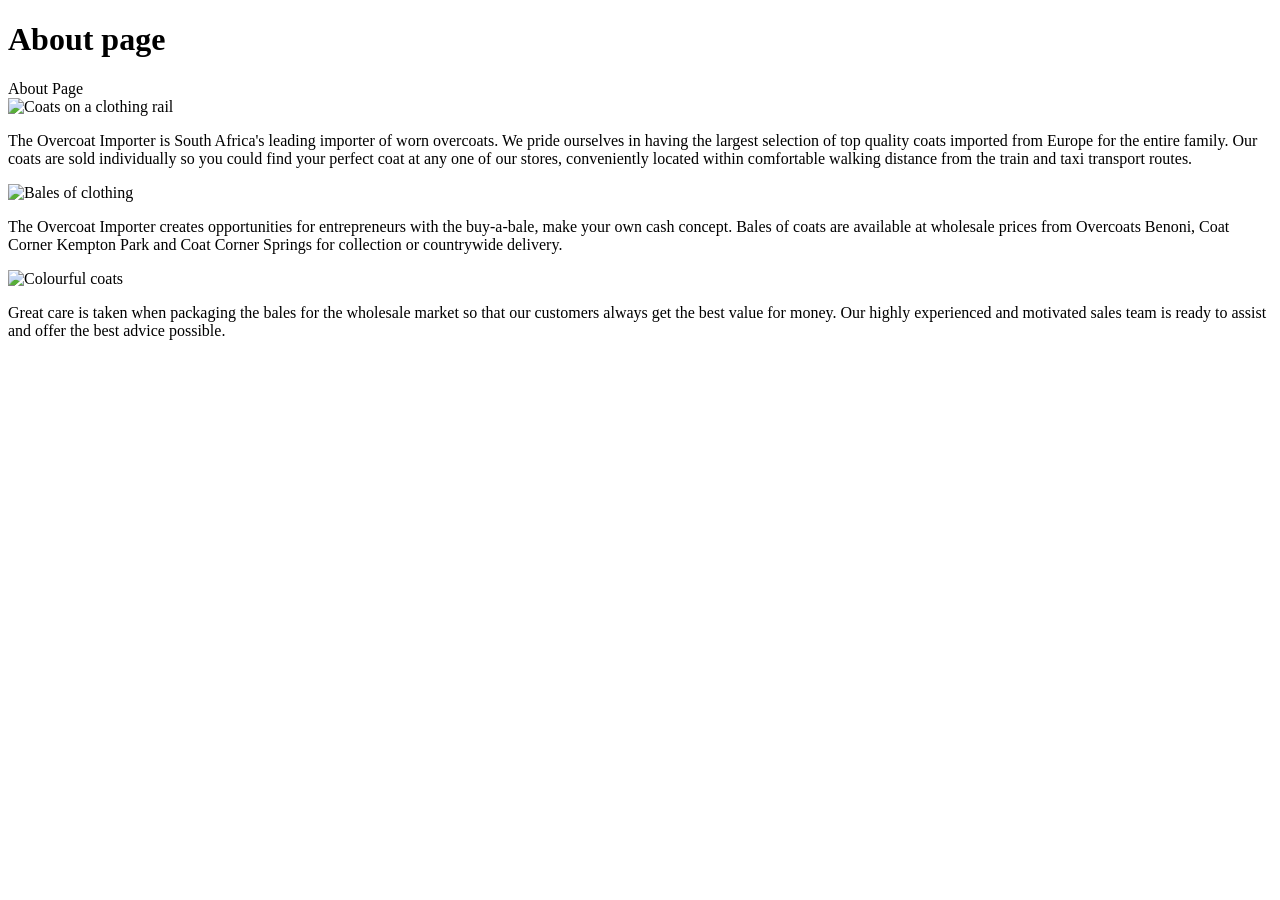
==== about.html @ c01f3d22 "Create about.html" ====
<!doctype html><html lang="en"><head><meta charset="utf-8"><meta name="viewport" content="width=device-width,initial-scale=1"><title>About | Overcoats</title><link rel="stylesheet" href="assets/css/overcoats.css"></head><body><div id="shared-header"></div><main><h1 class="page-title">About page</h1><section class="info-card about-card"><header>About Page</header><img src="https://images.unsplash.com/photo-1485968579580-b6d095142e6e?auto=format&fit=crop&w=1200&q=80" alt="Coats on a clothing rail"><p>The Overcoat Importer is South Africa's leading importer of worn overcoats. We pride ourselves in having the largest selection of top quality coats imported from Europe for the entire family. Our coats are sold individually so you could find your perfect coat at any one of our stores, conveniently located within comfortable walking distance from the train and taxi transport routes.</p><img src="https://images.unsplash.com/photo-1533130061792-64b345e4a833?auto=format&fit=crop&w=1200&q=80" alt="Bales of clothing"><p>The Overcoat Importer creates opportunities for entrepreneurs with the buy-a-bale, make your own cash concept. Bales of coats are available at wholesale prices from Overcoats Benoni, Coat Corner Kempton Park and Coat Corner Springs for collection or countrywide delivery.</p><img src="https://images.unsplash.com/photo-1538329972958-465d6d2144ed?auto=format&fit=crop&w=1200&q=80" alt="Colourful coats"><p>Great care is taken when packaging the bales for the wholesale market so that our customers always get the best value for money. Our highly experienced and motivated sales team is ready to assist and offer the best advice possible.</p></section></main><div id="shared-footer"></div><script src="assets/js/overcoats.js"></script></body></html>
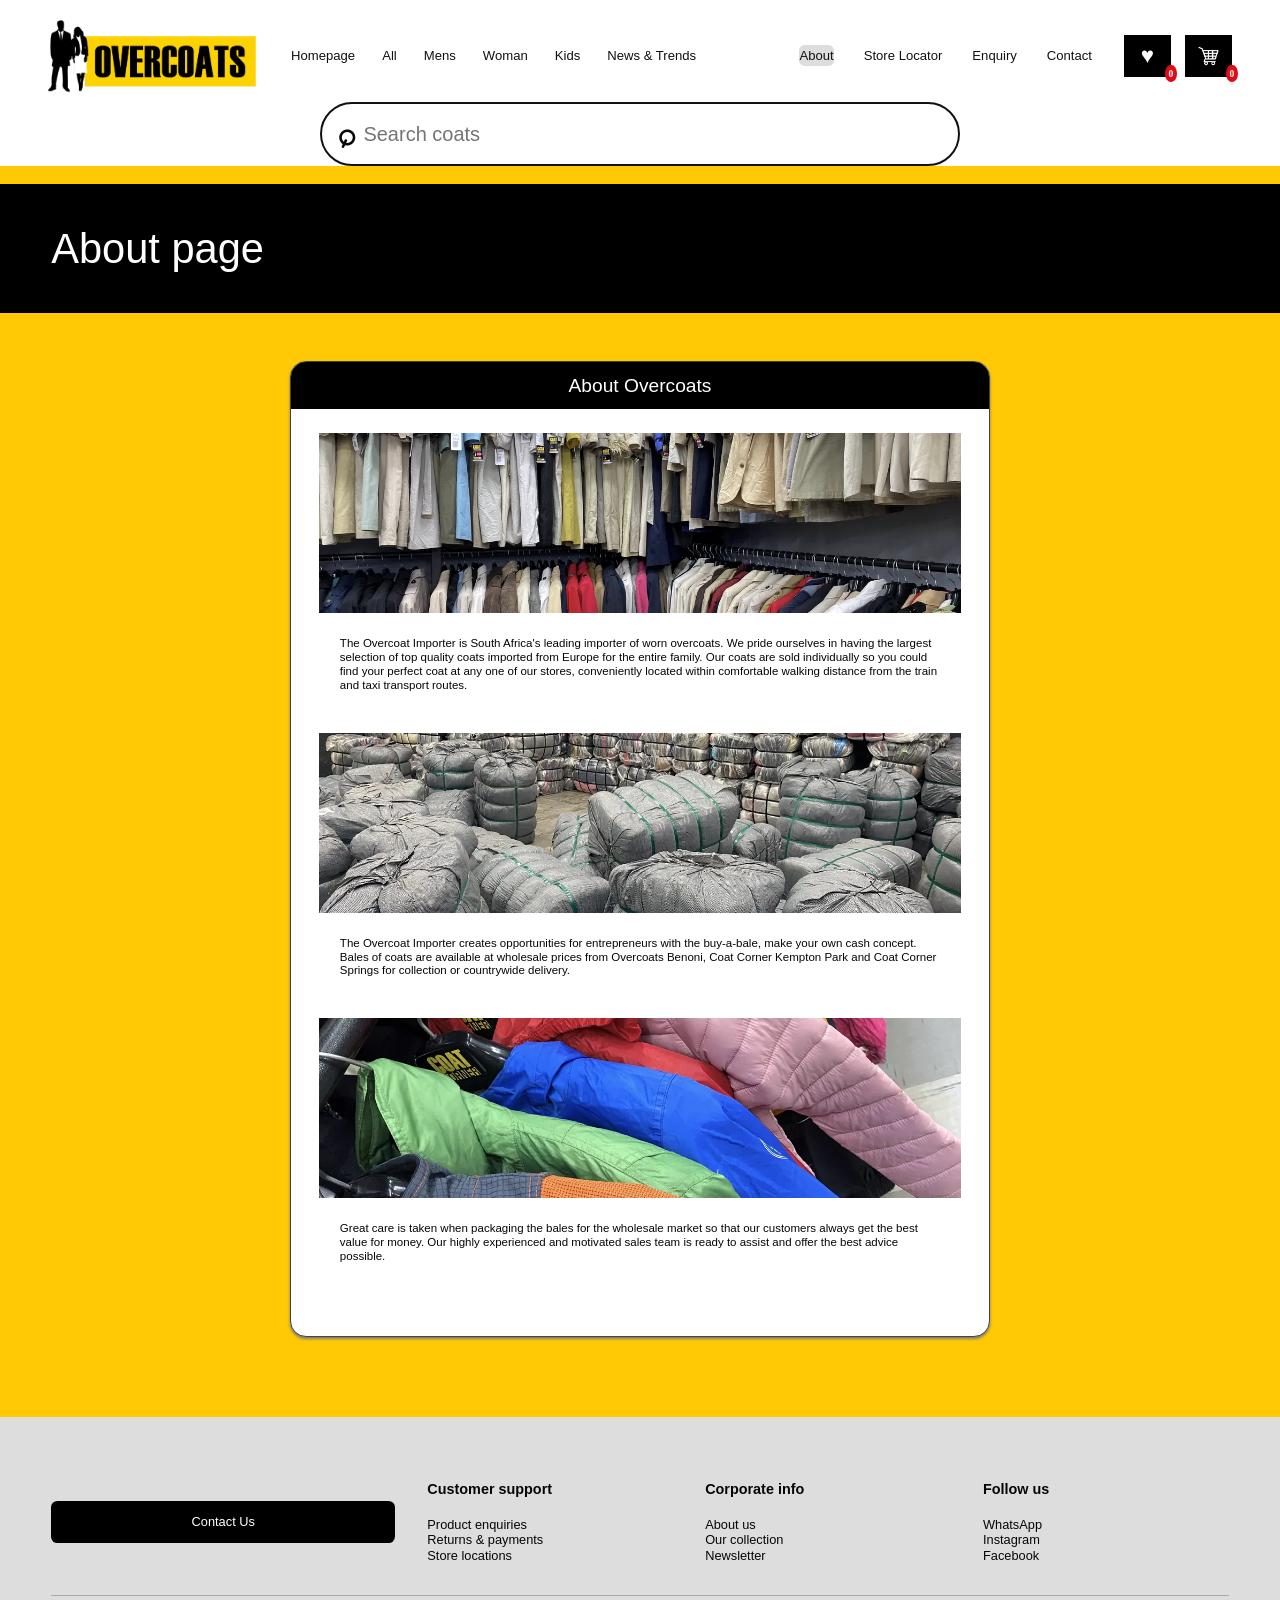
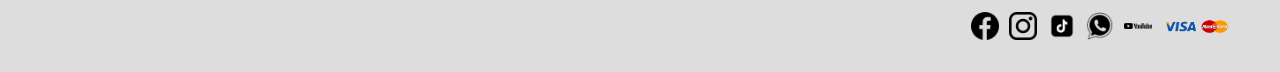
==== commit b7fad0e7: "Build Overcoats retail website" ====
--- a/about.html
+++ b/about.html
@@ -1 +1 @@
-<!doctype html><html lang="en"><head><meta charset="utf-8"><meta name="viewport" content="width=device-width,initial-scale=1"><title>About | Overcoats</title><link rel="stylesheet" href="assets/css/overcoats.css"></head><body><div id="shared-header"></div><main><h1 class="page-title">About page</h1><section class="info-card about-card"><header>About Page</header><img src="https://images.unsplash.com/photo-1485968579580-b6d095142e6e?auto=format&fit=crop&w=1200&q=80" alt="Coats on a clothing rail"><p>The Overcoat Importer is South Africa's leading importer of worn overcoats. We pride ourselves in having the largest selection of top quality coats imported from Europe for the entire family. Our coats are sold individually so you could find your perfect coat at any one of our stores, conveniently located within comfortable walking distance from the train and taxi transport routes.</p><img src="https://images.unsplash.com/photo-1533130061792-64b345e4a833?auto=format&fit=crop&w=1200&q=80" alt="Bales of clothing"><p>The Overcoat Importer creates opportunities for entrepreneurs with the buy-a-bale, make your own cash concept. Bales of coats are available at wholesale prices from Overcoats Benoni, Coat Corner Kempton Park and Coat Corner Springs for collection or countrywide delivery.</p><img src="https://images.unsplash.com/photo-1538329972958-465d6d2144ed?auto=format&fit=crop&w=1200&q=80" alt="Colourful coats"><p>Great care is taken when packaging the bales for the wholesale market so that our customers always get the best value for money. Our highly experienced and motivated sales team is ready to assist and offer the best advice possible.</p></section></main><div id="shared-footer"></div><script src="assets/js/overcoats.js"></script></body></html>
+<!doctype html><html lang="en"><head><meta charset="utf-8"><meta name="viewport" content="width=device-width,initial-scale=1"><meta http-equiv="Content-Security-Policy" content="default-src 'self'; script-src 'self' https://unpkg.com; style-src 'self' 'unsafe-inline' https://unpkg.com; img-src 'self' data: https://images.unsplash.com https://*.tile.openstreetmap.org https://www.google.com; media-src 'self'; frame-src https://www.google.com; connect-src 'self' https://formsubmit.co https://*.tile.openstreetmap.org; font-src 'self'; object-src 'none'; base-uri 'self'; form-action 'self' mailto:; upgrade-insecure-requests"><meta name="referrer" content="strict-origin-when-cross-origin"><meta http-equiv="X-Content-Type-Options" content="nosniff"><meta http-equiv="Permissions-Policy" content="camera=(), microphone=(), geolocation=(), payment=()"><meta name="description" content="Learn about Overcoats, South Africa’s importer of quality worn coats for the whole family, with retail stores and wholesale clothing bales."><title>About Overcoats | Quality Imported Coats South Africa</title><link rel="stylesheet" href="assets/css/overcoats.css"><link rel="stylesheet" href="assets/css/features.css"><meta name="keywords" content="Overcoats South Africa, imported coats, wholesale clothing bales, second-hand coats"><meta name="robots" content="index,follow"><meta property="og:type" content="website"><meta property="og:title" content="About Overcoats | Quality Imported Coats South Africa"><meta property="og:description" content="Learn about Overcoats, South Africa’s importer of quality worn coats for the whole family, with retail stores and wholesale clothing bales."></head><body><div id="shared-header"></div><main><h1 class="page-title">About page</h1><section class="info-card about-card"><header><h2>About Overcoats</h2></header><img src="assets/images/About/about-coats%20(1).webp" alt="Coats on a clothing rail"><p>The Overcoat Importer is South Africa's leading importer of worn overcoats. We pride ourselves in having the largest selection of top quality coats imported from Europe for the entire family. Our coats are sold individually so you could find your perfect coat at any one of our stores, conveniently located within comfortable walking distance from the train and taxi transport routes.</p><img src="assets/images/About/about-bales%20(1).webp" alt="Bales of clothing"><p>The Overcoat Importer creates opportunities for entrepreneurs with the buy-a-bale, make your own cash concept. Bales of coats are available at wholesale prices from Overcoats Benoni, Coat Corner Kempton Park and Coat Corner Springs for collection or countrywide delivery.</p><img src="assets/images/About/about-choc%20(1).webp" alt="Colourful coats"><p>Great care is taken when packaging the bales for the wholesale market so that our customers always get the best value for money. Our highly experienced and motivated sales team is ready to assist and offer the best advice possible.</p></section></main><div id="shared-footer"></div><script src="assets/js/overcoats.js"></script></body></html>
--- a/assets/css/overcoats.css
+++ b/assets/css/overcoats.css
@@ -0,0 +1,5 @@
+/* Overcoats design system */
+@import url('https://fonts.googleapis.com/css2?family=Inter:wght@400;500;600;700&family=Oswald:wght@500;600;700&display=swap');
+.heart{border:0;background:transparent;line-height:1;transition:transform .15s,color .15s}.heart:hover,.heart:focus-visible{transform:scale(1.18);outline:2px solid #111;outline-offset:2px}.heart.liked{color:#e10b16;text-shadow:0 1px 2px #611}
+*{box-sizing:border-box;margin:0}html{font-size:16px}body{font-family:Inter,Arial,sans-serif;color:#060606;background:#ffca05;line-height:1.2}a{color:inherit;text-decoration:none}button,input,textarea{font:inherit}button{cursor:pointer}img{max-width:100%;display:block}.site-header{background:#fff;position:relative;z-index:2}.shipping{color:#fff;background:#050505;padding:.75rem 2rem;border-radius:0 0 1.4rem 1.4rem;width:max-content;max-width:90%;margin:auto;font-size:.68rem}.header-main{max-width:1200px;margin:.4rem auto;display:flex;align-items:center;gap:2rem;padding:0 2rem}.brand{font:700 1.85rem Oswald,sans-serif;background:#ffd21b;white-space:nowrap;padding:.13rem .4rem}.brand-figures{background:#fff;font:1.3rem serif;margin:-.13rem .3rem -.13rem -.4rem;padding:.3rem}.search{border:2px solid;border-radius:2rem;height:2.5rem;display:flex;align-items:center;padding:0 .9rem;flex:1;max-width:420px}.search span{font-size:2rem;font-weight:bold;line-height:0;transform:rotate(-20deg)}.search input{border:0;outline:0;width:100%;padding:.5rem}.icons{margin-left:auto;display:flex;gap:1rem;align-items:center}.icons a,.icons button{font-size:1.7rem;border:0;background:transparent;position:relative}.icons b{position:absolute;background:#e10b16;color:#fff;border-radius:50%;font:600 .6rem Inter;padding:.2rem;top:0;right:-.35rem}nav{max-width:1200px;margin:auto;display:flex;gap:1.6rem;padding:.3rem 2rem .7rem;font-size:.85rem}nav span{flex:1}.hero{height:345px;background:#000;position:relative;color:#fff;overflow:hidden}.hero img{width:100%;height:100%;object-fit:cover;opacity:.72}.hero div{position:absolute;top:50%;left:50%;transform:translate(-50%,-50%);text-align:center;width:min(90%,650px)}h1,h2{font-weight:400}.hero h1{font-size:2.3rem;font-weight:700}.hero p{font-size:1.2rem;margin:1rem auto 2rem}.button{display:inline-block;border:0;border-radius:.4rem;color:#fff;background:#000;text-align:center;padding:.85rem 2.5rem;text-transform:capitalize}.button.light{color:#000;background:#ddd;border:2px solid #444;font-weight:700;text-transform:uppercase}.category-links{display:grid;grid-template-columns:repeat(3,1fr);gap:3rem;background:#000;padding:2.1rem max(8%,2rem)}.category-links a{background:#ddd;text-transform:uppercase;font-weight:700;text-align:center;padding:2.5rem;border-radius:1rem;box-shadow:0 0 8px #fff}.catalogue-section{padding:2.2rem max(3%,1rem) 3rem}.section-title{display:flex;justify-content:space-between;text-transform:uppercase;font-size:.8rem;font-weight:700;margin-bottom:1.5rem}.section-title a{text-decoration:underline}.products{display:grid;grid-template-columns:repeat(4,1fr);gap:2rem}.product-card{position:relative}.product-card img{width:100%;aspect-ratio: .73;object-fit:cover;box-shadow:0 2px 3px #8f7600}.product-card h3{font:600 1rem Oswald,sans-serif;margin-top:.55rem}.product-card small{font-size:.55rem;display:block}.product-card .cost{font-size:.9rem}.heart{position:absolute;right:.2rem;bottom:2.1rem;color:#fff;font-size:1.9rem;text-shadow:0 1px 3px #444}.add{display:block;font-size:.55rem;padding:.35rem 1.2rem;border-radius:1rem;margin:.3rem auto 0}.promo{height:205px;position:relative;margin:2.5rem 0 1rem;overflow:hidden;color:white}.promo img{width:100%;height:100%;object-fit:cover;filter:brightness(.75)}.promo div{position:absolute;inset:0;display:flex;flex-direction:column;align-items:flex-end;justify-content:center;padding:2rem;text-align:center}.promo strong{font-size:4rem;font-weight:400}.promo small{font-size:1rem}.showing{text-align:center;font-size:.7rem;font-weight:600}.progress{height:.55rem;width:38%;max-width:280px;background:white;border-radius:1rem;margin:.55rem auto 1.4rem;box-shadow:0 1px 4px #333;overflow:hidden}.progress i{display:block;height:100%;width:50%;background:#000;border-radius:inherit}.more{display:block;text-transform:uppercase;border-radius:0;font-size:1.4rem;max-width:330px;margin:auto}.site-footer{background:#ddd;display:grid;grid-template-columns:1.4fr 1fr 1fr 1fr;gap:2rem;padding:4rem max(4%,2rem) 2rem;min-height:220px;font-size:.8rem}.site-footer .button{align-self:center}.site-footer h3{font-size:.9rem;margin-bottom:1.2rem}.site-footer div>a{display:block}.payment{font-weight:bold;color:#1262b0;font-size:1.1rem;text-align:right;margin-top:1.3rem}.payment span{color:#e62023}.payment span+span{color:#f49b1a}.social{font-size:1.5rem;text-align:right}.page-title{background:#000;color:#fff;padding:2.5rem max(4%,2rem);font-size:2.6rem}.catalogue-banner{position:relative;background:#000}.catalogue-banner img{height:240px;width:100%;object-fit:cover}.catalogue-banner h1{color:white;font-size:2.5rem;padding:1.4rem max(4%,2rem)}.product-detail{padding:1.5rem max(4%,2rem) 8rem}.crumb{font-weight:700;margin-bottom:2rem}.product-layout{display:grid;grid-template-columns:minmax(300px,1.2fr) 1fr;gap:2rem;max-width:900px}.product-image{border-radius:1rem;box-shadow:0 2px 3px #555;width:100%;height:560px;object-fit:cover}.product-layout h2{font-size:3rem}.price{font-size:2.6rem;display:block;margin:.6rem 0}.product-layout p{font-size:1.2rem;margin:1.8rem 0 .7rem;text-transform:uppercase}.swatch{width:3rem;height:3rem;border:3px solid #333;border-radius:50%;background:#ddd;display:block}.sizes{display:flex;flex-wrap:wrap;gap:1rem}.sizes button,.fabric{background:#ffea9c;border:2px solid #222;box-shadow:2px 2px 2px #777;padding:.55rem 1.1rem}.fabric{font-size:1.2rem;width:80%}.buy-row{display:flex;gap:2rem;align-items:center;max-width:900px;margin:2rem 0}.quantity{border:2px solid;padding:.8rem 1rem;width:165px;display:flex;justify-content:space-between;font-size:1.3rem}.cart{flex:1;text-transform:uppercase;font-size:1.2rem;border-radius:0}.product-detail article{max-width:900px}.product-detail article h2{font-weight:700;margin-bottom:.7rem}.checkout{margin:3.5rem auto;max-width:940px;display:grid;grid-template-columns:1.4fr 1fr;background:#fff}.checkout form{padding:3rem}.checkout h2{font-size:2.6rem;margin-bottom:1.7rem}.checkout label{display:block;text-transform:uppercase;font-size:.8rem;margin:1.4rem 0}.checkout input{display:block;border:2px solid #222;background:#ddd;width:100%;height:2.6rem;margin-top:1rem}.payment-fields{display:flex;gap:1rem}.payment-fields label{flex:1}.payment-fields label:last-child{text-align:right}.pay{background:#258500;color:#fff;border:0;border-radius:2rem;padding:.8rem 2.5rem;display:block;margin:2rem auto 0}.checkout aside{background:#000;color:#fff;padding:3rem 1rem}.checkout aside h2{margin:0}.cart-count{font-size:1.4rem;margin-bottom:3rem}.summary-item{background:#ddd;color:#111;padding:.8rem;display:grid;gap:.5rem}.summary-item b{font-size:1.3rem;font-weight:400;margin-top:.4rem}.summary-item small{margin-bottom:1rem}.total{font-size:1.3rem;margin-top:1.4rem}.total span{float:right}.info-card{background:#fff;border:1px solid #444;border-radius:1rem;overflow:hidden;box-shadow:0 2px 3px #777}.info-card>header{background:#000;color:#fff;text-align:center;padding:.75rem;font-size:.8rem}.about-card{max-width:700px;margin:3rem auto 5rem;padding-bottom:2rem}.about-card img{width:92%;height:180px;object-fit:cover;margin:1.5rem auto}.about-card p{font-size:.72rem;margin:0 7% 2.5rem}.contact-section{padding:2.5rem max(5%,2rem) 7rem}.contact-intro{background:#fff;text-align:center;padding:.5rem;font-size:.7rem;max-width:600px;margin:auto}.contact-icons{display:grid;grid-template-columns:repeat(2,1fr);gap:.5rem;max-width:600px;margin:.5rem auto 3rem}.contact-icons span{background:#000;color:#fff;text-align:center;font-size:3.5rem;padding:1rem}.contact-card{max-width:600px;margin:auto;padding-bottom:4rem}.contact-box{background:#000;color:#fff;margin:1.5rem;padding:1.2rem;border-radius:.6rem;min-height:130px}.contact-box h2{font-size:1.25rem;margin-bottom:1.2rem}.contact-box p{margin-top:1rem}.contact-box small{font-size:.7rem}.locator-card{max-width:650px;margin:3rem auto 5rem;padding:2rem}.store-search{display:flex;background:#000;color:#fff;border-radius:2rem;padding:.5rem 1rem;font-size:1rem;text-transform:uppercase;align-items:center}.store-search span{font-size:2rem;margin-left:auto}.store-search input{display:none}.store{background:#000;color:#fff;border-radius:.6rem;padding:1.2rem;margin:2rem 0}.store h2{font-size:1.5rem}.store img{height:170px;width:100%;object-fit:cover;border-radius:.5rem;margin:1rem 0}.store p{background:white;color:#111;border-radius:.4rem;padding:.7rem}.enquiry-card{max-width:750px;margin:4rem auto;padding-bottom:3rem}.enquiry-card form{padding:2.5rem 3rem}.enquiry-card form>p{margin-bottom:2rem}.enquiry-card label{display:block;margin:1.5rem 0}.enquiry-card input,.enquiry-card textarea{display:block;border:4px solid;border-radius:.8rem;box-shadow:2px 3px 2px #888;width:100%;height:2.5rem;margin-top:1rem}.enquiry-card textarea{height:8rem}.triple{display:grid;grid-template-columns:repeat(3,1fr);gap:1.5rem}.enquiry-card .button{display:block;margin:2rem auto 0;width:200px}
+@media(max-width:700px){html{font-size:14px}.header-main{padding:0 1rem;gap:.8rem}.brand{font-size:1.25rem}.brand-figures{display:none}.icons{gap:.3rem}.icons button,.icons a{font-size:1.25rem}.search{height:2rem}.shipping{font-size:.5rem;padding:.5rem 1.5rem}nav{gap:.8rem;padding-inline:1rem;font-size:.65rem;overflow:auto}nav span{display:none}.hero{height:265px}.hero h1{font-size:1.8rem}.category-links{gap:1rem;padding:1.5rem 1rem}.category-links a{padding:1.7rem .4rem}.products{grid-template-columns:repeat(2,1fr);gap:1rem}.product-card h3{font-size:.9rem}.promo{height:160px}.site-footer{grid-template-columns:1.3fr 1fr 1fr;gap:1rem;padding:2.5rem 1rem;font-size:.65rem}.site-footer>div:last-child{grid-column:3}.site-footer h3{font-size:.7rem}.site-footer .button{padding:.75rem .5rem}.page-title{font-size:2rem;padding:1.8rem 1rem}.catalogue-banner img{height:190px}.product-detail{padding:1.5rem 1rem 4rem}.product-layout{grid-template-columns:1fr}.product-image{height:440px}.buy-row{gap:.8rem}.checkout{margin:2rem 1rem;grid-template-columns:1fr}.checkout form,.checkout aside{padding:2rem}.triple{grid-template-columns:1fr}.enquiry-card{margin:2rem 1rem}.enquiry-card form{padding:1.5rem}.about-card{margin:2rem 1rem}.locator-card{margin:2rem 1rem;padding:1rem}.contact-section{padding:2rem 1rem 5rem}}
--- a/assets/css/features.css
+++ b/assets/css/features.css
@@ -0,0 +1,467 @@
+.brand{background:transparent!important;padding:0!important;display:flex;align-items:center}.brand img{width:190px;height:56px;object-fit:contain;object-position:left center}.brand-figures{display:none!important}@media(max-width:700px){.brand img{width:135px;height:42px}}
+.catalogue-tools{display:flex;align-items:center;gap:.7rem;margin:-.6rem 0 1rem;font-size:.8rem}.catalogue-tools select{padding:.35rem}.catalogue-tools p{margin-left:auto}
+
+/* Accessible interactive components and mobile-first enhancements */
+.gallery-trigger{appearance:none;border:0;padding:0;width:100%;background:transparent;cursor:zoom-in}.gallery-trigger img{width:100%;aspect-ratio:.73;object-fit:cover}.lightbox{max-width:min(92vw,900px);max-height:92vh;border:0;background:#111;padding:3rem 1rem 1rem}.lightbox::backdrop{background:rgb(0 0 0 / .82)}.lightbox img{max-height:78vh;max-width:100%;object-fit:contain}.lightbox-close{position:absolute;right:.5rem;top:.2rem;background:transparent;color:#fff;border:0;font-size:2.3rem}.zoomable{cursor:zoom-in}.form-section{max-width:900px;margin:3rem auto 5rem;display:grid;grid-template-columns:2fr 1fr;gap:2rem;padding:0 1rem}.form-card form,.enquiry-card [role="tabpanel"] form{padding:2rem}.form-grid{display:grid;grid-template-columns:repeat(2,1fr);gap:1rem}.form-card label,.enquiry-card label{display:block;margin:0 0 1rem;font-weight:600}.form-card input,.form-card select,.form-card textarea,.enquiry-card select{display:block;width:100%;margin-top:.45rem;min-height:2.7rem;border:2px solid #111;border-radius:.4rem;padding:.55rem;background:#fff}.form-card textarea,.enquiry-card textarea{min-height:7rem;resize:vertical}.field-error{display:block;min-height:1.1rem;color:#c30000;font-size:.78rem}.form-status{min-height:1.4rem;margin-bottom:1rem}.form-status.success{color:#126b00}.form-status.error{color:#c30000}.contact-details{background:#111;color:#fff;border-radius:1rem;padding:2rem;height:max-content}.contact-details h2{margin-bottom:1rem}.contact-details p{margin:1rem 0}.contact-details a{text-decoration:underline}.honeypot{position:absolute;left:-9999px}.tabs{display:flex;border-bottom:2px solid #111}.tabs button{flex:1;background:#eee;border:0;padding:1rem;font-weight:700}.tabs button[aria-selected="true"]{background:#111;color:#fff}.faq{max-width:750px;margin:0 auto 5rem;padding:0 1rem}.faq h2{margin-bottom:1rem}.accordion-button{width:100%;text-align:left;border:0;border-bottom:1px solid #333;background:#fff;padding:1rem;font-weight:700}.accordion-button::after{content:'+';float:right;font-size:1.3rem}.accordion-button[aria-expanded="true"]::after{content:'−'}.faq div{background:#fff;padding:1rem}.check{font-size:.9rem;font-weight:400!important}.check input{display:inline!important;width:auto!important;min-height:auto!important;margin-right:.5rem!important}.locator-card{max-width:850px}.store-search{display:block!important;background:#111;color:#fff;padding:1rem!important;border-radius:.5rem!important}.store-search input{display:block!important;width:100%;margin-top:.5rem;padding:.6rem;border-radius:.3rem;border:0}.store{display:flex;align-items:center;justify-content:space-between;gap:1rem}.store .button{font-size:.75rem;padding:.6rem 1rem;white-space:nowrap}#store-map{height:340px;margin:1.5rem 0;border-radius:.5rem;overflow:hidden;background:#eee}.product-card{animation:fade-up .35s ease both}@keyframes fade-up{from{opacity:0;transform:translateY(10px)}to{opacity:1;transform:translateY(0)}}@media (prefers-reduced-motion:reduce){*,*::before,*::after{animation-duration:.01ms!important;transition-duration:.01ms!important}}@media(max-width:700px){.form-section{grid-template-columns:1fr;margin:2rem auto}.form-grid{grid-template-columns:1fr}.form-card form,.enquiry-card [role="tabpanel"] form{padding:1.25rem}.store{display:block}.store .button{margin-top:.8rem}#store-map{height:260px}}
+
+.sizes button.selected{background:#111;color:#fff;transform:translateY(-2px)}.summary-row{padding:.65rem 0;border-bottom:1px solid #999}.summary-row:last-child{border-bottom:0}.summary-row b,.summary-row small{display:block}.checkout-status{margin:1rem 0;font-weight:600}.checkout-status.success{color:#126b00}.checkout-status.error{color:#c30000}.quantity button{border:0;background:transparent;font-size:1.3rem;line-height:1;padding:0 .2rem}.product-card .gallery-trigger:focus-visible,.sizes button:focus-visible,.quantity button:focus-visible{outline:3px solid #0066cc;outline-offset:3px}
+
+.hero>div{z-index:1}.collection-slideshow{position:relative!important;inset:auto!important;transform:none!important;width:min(100%,470px)!important;height:125px;margin:1rem auto 0!important;overflow:hidden;border:2px solid #fff;border-radius:.55rem;box-shadow:0 6px 16px rgb(0 0 0 / .35)}.collection-slideshow .slide{position:absolute;inset:0;width:100%;height:100%;object-fit:cover;opacity:0;transition:opacity .8s ease}.collection-slideshow .slide.active{opacity:1}.favourite{position:absolute;right:.45rem;top:calc(100% * .73 - 2.5rem);z-index:1;width:2.15rem;height:2.15rem;border:0;border-radius:50%;background:#fff;padding:.42rem;box-shadow:0 2px 7px rgb(0 0 0 / .35);transition:transform .2s ease,background .2s ease}.favourite img,.header-favourite img{width:100%;height:100%;object-fit:contain}.favourite:hover,.favourite:focus-visible,.favourite.liked{transform:scale(1.12);background:#ffd21b}.header-favourite{width:1.75rem;height:1.75rem;border:0;background:transparent;padding:0;position:relative}.header-favourite b{position:absolute;right:-.45rem;top:-.25rem}.footer-logos{grid-column:1/-1;display:flex;align-items:center;justify-content:flex-end;gap:.65rem;border-top:1px solid #aaa;padding-top:1rem}.footer-logos img{width:28px;height:28px;object-fit:contain}.footer-logos img:last-child{width:66px}.footer-logos img:hover{transform:translateY(-2px)}#store-map iframe{width:100%;height:100%;border:0}.summary-row{display:block}@media(max-width:700px){.collection-slideshow{height:92px;margin-top:.7rem!important}.favourite{top:calc(100% * .73 - 2.1rem);width:1.8rem;height:1.8rem}.footer-logos{justify-content:center;gap:.4rem}.footer-logos img{width:23px;height:23px}.footer-logos img:last-child{width:57px}}
+.favourites-dialog{width:min(92vw,640px);border:0;border-radius:.8rem;padding:2.5rem 1.5rem 1.5rem;background:#ffca05}.favourites-dialog::backdrop{background:rgb(0 0 0 / .7)}.favourites-dialog h2{margin-bottom:1rem}.favourites-list{display:grid;grid-template-columns:repeat(2,1fr);gap:1rem}.favourites-list a{display:flex;gap:.7rem;align-items:center;background:#fff;padding:.5rem;border-radius:.4rem}.favourites-list img{width:72px;height:88px;object-fit:cover}.favourites-list small{font-weight:600}@media(max-width:500px){.favourites-list{grid-template-columns:1fr}}.current-page{background:#ddd;border-radius:.35rem;padding:.25rem .45rem}.filter-accordion{float:left;width:210px;margin:0 2rem 2rem 0;background:#423909;color:#fff}.filter-accordion h2,.filter-accordion summary{padding:1rem;font-size:1.25rem}.filter-accordion details{border-top:1px solid #111}.filter-accordion label{display:block;background:#eee;color:#111;padding:.35rem .7rem;font-size:.74rem}.clear-filters{margin:1rem;background:#000;color:#fff;border:0;padding:.6rem}.product-quickview{width:min(92vw,850px);border:0;border-radius:1.5rem;padding:2rem;background:#fff}.quickview-grid{display:grid;grid-template-columns:1fr 1fr;gap:2rem}.quickview-grid>img{width:100%;height:460px;object-fit:cover;border-radius:1rem}.quickview-grid h2{font:2.1rem Oswald,sans-serif}.quickview-grid strong{font-size:2rem;display:block;margin:1rem 0}.store-displays{height:auto!important;display:grid;grid-template-columns:repeat(3,1fr);gap:1rem;background:none!important}.store-displays article{background:#000;color:#fff;padding:1rem;border-radius:.7rem}.store-displays iframe{width:100%;height:210px;border:0;border-radius:.5rem;margin:1rem 0}.store-displays p{background:#fff;color:#111;padding:.7rem;border-radius:.4rem}.landing-intro{padding:4rem max(8%,2rem);text-align:center}.landing-intro h2{font:3rem Oswald,sans-serif;text-transform:uppercase}.landing-intro video{width:min(100%,780px);max-height:480px;object-fit:cover;margin:1.5rem auto;display:block}.landing-intro p{max-width:690px;margin:1rem auto 2rem;font-size:1.15rem}.landing-intro div{display:flex;justify-content:center;gap:1rem}@media(max-width:700px){.filter-accordion{float:none;width:100%;margin:0 0 1.5rem}.quickview-grid,.store-displays{grid-template-columns:1fr}.quickview-grid>img{height:330px}.landing-intro{padding:3rem 1rem}.landing-intro h2{font-size:2rem}}.news-page{padding:3rem max(7%,1.5rem)}.news-page>h1{font-size:3rem}.news-page>p{max-width:680px;margin:1rem 0 2rem}.news-grid{display:grid;grid-template-columns:repeat(2,1fr);gap:1.5rem}.news-grid article{min-height:220px;padding:2rem;background:#b28e12;color:#fff}.news-grid article:nth-child(2){background:#fff;color:#111}.news-grid article:nth-child(3){background:#111}.product-community{max-width:900px;border:2px solid #555;border-radius:1rem;padding:1.5rem;margin-top:2rem;background:#ffe28a}.comments p{padding:1rem;border-bottom:1px solid #b08c14}.comment-form label{display:block}.comment-form textarea{display:block;width:100%;min-height:90px;margin:.5rem 0 1rem}@media(max-width:700px){.news-grid{grid-template-columns:1fr}}.favourite img,.header-favourite img{display:block!important;width:100%!important;height:100%!important;object-fit:contain}.header-favourite{display:inline-flex!important;align-items:center;justify-content:center}.header-favourite img{min-width:1.55rem}.current-page{background:#ddd!important;color:#111!important;border-radius:.35rem;padding:.25rem .45rem}.header-favourite{position:relative;display:inline-flex!important;align-items:center;justify-content:center;width:2rem!important;height:2rem!important;border:0!important;background:transparent!important;padding:0!important}.header-favourite img{display:block!important;width:1.8rem!important;height:1.8rem!important;object-fit:contain}.favourites-panel{position:fixed;z-index:1000;right:1rem;top:5rem;width:min(92vw,390px);max-height:75vh;overflow:auto;background:#fff;border:3px solid #111;border-radius:.8rem;padding:1.25rem;box-shadow:0 10px 30px rgb(0 0 0 / .35)}.favourites-panel h2{margin-bottom:1rem}.favourites-close{position:absolute;right:.6rem;top:.4rem;border:0;background:transparent;font-size:1.5rem}.favourites-panel .favourites-list{grid-template-columns:1fr}.favourites-panel[hidden]{display:none!important}.favourite{width:2rem!important;height:2rem!important;top:calc(100% * .73 - 2.25rem)!important;padding:0!important;border:0!important;border-radius:0!important;background:transparent!important;box-shadow:none!important}.favourite img{display:none!important}.favourite::after{content:'a';display:block;font:2.35rem/1 Arial,sans-serif;color:#111;text-shadow:0 1px 2px rgb(255 255 255 / .85)}.favourite.liked::after{content:'e';color:#e10b16}.favourite:hover,.favourite:focus-visible,.favourite.liked{transform:scale(1.1)!important;background:transparent!important}.header-favourite{border-radius:0!important;box-shadow:none!important}.header-favourite img{display:none!important}.header-favourite::before{content:'e';font:2rem/1 Arial,sans-serif;color:#e10b16;text-shadow:0 1px 1px #fff}.favourite{display:block!important}.favourite::after{content:"\2661"!important;font-family:Arial,sans-serif!important;font-size:2.35rem!important;line-height:1!important;color:#111!important}.favourite.liked::after{content:"\2665"!important;color:#e10b16!important}.header-favourite::before{content:"\2665"!important;font-family:Arial,sans-serif!important;color:#e10b16!important}.favourite img,.header-favourite img{visibility:hidden!important;position:absolute!important}.favourite{width:2.35rem!important;height:2.35rem!important;border-radius:50%!important;background:#000!important;box-shadow:0 2px 7px rgb(0 0 0 / .4)!important;display:flex!important;align-items:center!important;justify-content:center!important}.favourite::after{content:"\2665"!important;color:#fff!important;font-size:1.45rem!important;text-shadow:none!important}.favourite.liked{background:#e10b16!important}.header-favourite{width:2.1rem!important;height:2.1rem!important;border-radius:.35rem!important;background:#000!important;display:inline-flex!important;align-items:center!important;justify-content:center!important}.header-favourite::before{content:"\2665"!important;color:#fff!important;font-size:1.3rem!important;text-shadow:none!important}.header-favourite .favourite-count{background:#e10b16!important;color:#fff!important}.hero{isolation:isolate;background:#111}.hero>picture{display:none}.hero>.collection-slideshow{position:absolute!important;inset:0!important;z-index:-1!important;display:block!important;width:100%!important;height:100%!important;max-width:none!important;margin:0!important;border:0!important;border-radius:0!important;box-shadow:none!important;overflow:hidden!important;transform:none!important}.hero>.collection-slideshow .slide{position:absolute!important;inset:0!important;width:100%!important;height:100%!important;max-width:none!important;display:block!important;object-fit:cover!important;opacity:0!important;transition:opacity .8s ease!important}.hero>.collection-slideshow .slide.active{opacity:.72!important}.hero>.collection-slideshow::after{content:"o o o o o";position:absolute;z-index:2;bottom:20px;left:50%;transform:translateX(-50%);color:#fff;font-size:1rem;letter-spacing:.25rem;text-shadow:0 1px 3px #000}.hero>div:not(.collection-slideshow){z-index:1!important}.hero h1{font-size:2.7rem!important;text-shadow:0 2px 6px #000}.hero p{text-shadow:0 2px 5px #000}.hero .button.light{min-width:245px;padding:1.05rem 2rem!important;border-radius:.75rem!important;box-shadow:0 2px 4px #000}@media(max-width:700px){.hero h1{font-size:2rem!important}.hero>.collection-slideshow::after{bottom:12px;font-size:.72rem}.hero .button.light{min-width:185px}}.hero>.collection-slideshow{z-index:0!important}.opening-page{background:#ffca05;padding:2rem max(8%,1rem) 5rem;text-align:center}.opening-welcome,.opening-story{max-width:850px;margin:0 auto 5rem}.opening-welcome h1,.opening-story h2{font:400 clamp(2rem,5vw,4rem) Oswald,sans-serif;text-transform:uppercase;margin:1.5rem 0}.opening-welcome video{width:100%;max-height:460px;object-fit:cover}.continue-link{display:block;text-align:right;font-size:1.35rem;margin:1rem 0 2rem}.continue-link span{font-size:1.5rem}.opening-welcome p,.opening-story>p{max-width:700px;margin:0 auto 2rem;line-height:1.55}.opening-gallery{display:grid;grid-template-columns:repeat(2,1fr);gap:.45rem;max-width:680px;margin:2rem auto}.opening-gallery img{width:100%;height:280px;object-fit:cover}.opening-story .button{background:#fff;color:#111;border:1px solid #111}@media(max-width:700px){.opening-page{padding:1.5rem 1rem 3rem}.opening-gallery img{height:190px}.opening-welcome,.opening-story{margin-bottom:3.5rem}}.article-page{max-width:920px;margin:0 auto}.back-link{display:inline-block;margin-bottom:1.5rem;text-decoration:underline}.full-article{max-width:760px;background:#fff;padding:clamp(1.25rem,4vw,3rem);margin:2rem auto;line-height:1.7}.full-article p{margin:0 0 1.25rem}.article-byline{font-weight:700}.news-grid>a{display:block}.news-grid>a article{height:100%}.news-grid>a>img{display:block;width:100%;height:220px;object-fit:cover}.news-grid>a article{padding-top:1.4rem}.news-grid>a span{display:inline-block;margin-top:1.2rem;font-weight:700;text-decoration:underline}.article-gallery{display:grid;grid-template-columns:repeat(2,1fr);gap:.8rem;margin:0 0 2rem}.article-gallery img{width:100%;height:270px;object-fit:cover}.article-gallery img:first-child:last-child{grid-column:1/-1;height:420px}.article-gallery img:nth-child(3){grid-column:1/-1;height:350px}@media(max-width:700px){.news-grid>a>img{height:180px}.article-gallery{grid-template-columns:1fr}.article-gallery img,.article-gallery img:first-child:last-child,.article-gallery img:nth-child(3){height:260px;grid-column:auto}}.article-page h1{font-weight:700;letter-spacing:-.03em}.full-article{font-family:"Libre Baskerville",Georgia,serif;font-size:1rem}.full-article p:first-of-type{font-style:italic;font-weight:700;font-size:1.08rem}.full-article p:first-of-type::first-letter{float:left;font:4rem/.8 "DM Serif Display",Georgia,serif;margin:.12rem .4rem 0 0}.full-article p:nth-of-type(4n){font-style:italic}.full-article strong,.full-article b{font-weight:700}.article-luxury .article-page h1{font-family:"Playfair Display",Georgia,serif;font-style:italic}.article-luxury .full-article{font-family:"Libre Baskerville",Georgia,serif}.article-bias .article-page h1{font-family:"Space Grotesk",Arial,sans-serif;text-transform:uppercase}.article-bias .full-article{font-family:"Libre Baskerville",Georgia,serif}.article-hygiene .article-page h1{font-family:"DM Serif Display",Georgia,serif}.article-hygiene .full-article{font-family:"Space Grotesk",Arial,sans-serif;line-height:1.75}.article-benefits .article-page h1{font-family:"Playfair Display",Georgia,serif}.article-benefits .full-article{font-family:"Libre Baskerville",Georgia,serif}.article-page .article-byline{font-family:"Space Grotesk",Arial,sans-serif;text-transform:uppercase;letter-spacing:.08em;font-size:.72rem;font-weight:700;font-style:normal}.news-page{max-width:760px;margin:0 auto;padding:3rem 1rem 5rem}.news-page>h1{font:400 clamp(2.2rem,7vw,4rem) "DM Serif Display",Georgia,serif;margin-bottom:.5rem}.news-page>p{font-family:"Libre Baskerville",Georgia,serif;line-height:1.55}.news-grid{display:grid!important;grid-template-columns:1fr!important;gap:2rem!important;margin-top:2.5rem}.news-grid>a{display:grid!important;grid-template-columns:1.35fr .9fr;grid-template-rows:auto auto;overflow:hidden;min-height:300px;background:#b28e12}.news-grid>a>img{grid-column:1;width:100%!important;height:180px!important;align-self:start;object-fit:cover!important;margin:1rem 0 0 1rem}.news-grid>a article{grid-column:1/-1;grid-row:2;padding:1.25rem 1.5rem 1.7rem!important;background:transparent!important;color:#fff!important;min-height:0}.news-grid>a article h2{font:400 clamp(1.5rem,4vw,2.5rem) "DM Serif Display",Georgia,serif;text-transform:uppercase;line-height:1.05}.news-grid>a article p{font:italic .82rem "Libre Baskerville",Georgia,serif}.news-grid>a article span{position:absolute;align-self:start;justify-self:end;margin:1rem!important;width:calc(30% - 1rem);min-height:64px;background:#ddd;color:#333;display:grid;place-items:center;text-transform:uppercase;text-decoration:none!important;font:700 .7rem "Space Grotesk",Arial,sans-serif}.news-grid>a:nth-child(2){background:#fff}.news-grid>a:nth-child(2) article{color:#111!important}.news-grid>a:nth-child(3){background:#111}.news-grid>a:nth-child(4){background:#b28e12}.news-grid>a:nth-child(4) article{color:#111!important}@media(max-width:560px){.news-grid>a{min-height:260px}.news-grid>a>img{height:140px!important}.news-grid>a article span{font-size:.6rem}.news-page{padding-top:2rem}}.news-grid>a{position:relative}.news-grid>a article span{position:absolute!important;top:1rem!important;right:1rem!important;bottom:auto!important;left:auto!important;z-index:4!important;color:#111!important;opacity:1!important;height:64px!important;padding:.5rem!important;text-align:center!important}.article-page .news-grid{display:none!important}.article-page .article-gallery{display:grid!important}.article-page .article-gallery img{display:block!important;max-width:100%!important}.article-hygiene .article-gallery{grid-template-columns:repeat(3,1fr)!important}.article-hygiene .article-gallery img{height:180px!important;grid-column:auto!important}.article-hygiene .article-gallery img:nth-child(3n+1){grid-column:span 2!important;height:260px!important}@media(max-width:700px){.article-hygiene .article-gallery{grid-template-columns:1fr!important}.article-hygiene .article-gallery img,.article-hygiene .article-gallery img:nth-child(3n+1){height:240px!important;grid-column:auto!important}}.article-bias .full-article,.article-benefits .full-article{font-size:1.05rem}.article-bias .article-copy-main{font-family:"Libre Baskerville",Georgia,serif;font-style:italic}.article-bias .article-copy-alt{font-family:"Space Grotesk",Arial,sans-serif;font-weight:600}.article-benefits .article-copy-main{font-family:"Playfair Display",Georgia,serif;font-style:italic}.article-benefits .article-copy-alt{font-family:"Libre Baskerville",Georgia,serif;font-weight:700}.article-bias .article-intro,.article-benefits .article-intro{font-size:1.3rem!important;font-weight:700!important;font-style:italic!important;line-height:1.55}.article-bias .full-article p:nth-child(3n),.article-benefits .full-article p:nth-child(3n){font-weight:700;border-left:4px solid #b28e12;padding-left:1rem}.article-bias .full-article p:nth-child(4n),.article-benefits .full-article p:nth-child(4n){font-style:italic}.article-luxury .full-article{max-width:800px}.luxury-section{margin:0 0 3rem}.luxury-section h2{font:700 1.55rem/1.15 "Playfair Display",Georgia,serif;margin:0 0 1rem}.luxury-section h2::first-letter{color:#a77b00}.luxury-section p{font-family:"Libre Baskerville",Georgia,serif;line-height:1.8}.luxury-section p:nth-child(even){font-style:italic}.luxury-image{margin:2.5rem auto;max-width:650px}.luxury-image img{display:block;width:100%;max-height:500px;object-fit:cover;box-shadow:0 8px 20px rgb(0 0 0 / .22)}.luxury-image-1{margin-left:0;max-width:520px}.luxury-image-2{margin-right:0;max-width:600px}.luxury-image-3{max-width:560px}@media(max-width:700px){.luxury-image,.luxury-image-1,.luxury-image-2,.luxury-image-3{margin:2rem auto;max-width:100%}.luxury-image img{max-height:370px}}
+.scattered-article-image { margin: 2.35rem auto; max-width: 640px; }
+.scattered-article-image img { display: block; width: 100%; max-height: 440px; object-fit: cover; box-shadow: 0 8px 20px rgb(0 0 0 / .24); }
+.scattered-article-image.image-0 { margin-left: 0; max-width: 560px; }
+.scattered-article-image.image-1 { margin-right: 0; max-width: 600px; }
+.scattered-article-image.image-2 { max-width: 520px; }
+.article-hygiene .scattered-article-image { max-width: 500px; }
+@media (max-width: 700px) { .scattered-article-image, .scattered-article-image.image-0, .scattered-article-image.image-1, .scattered-article-image.image-2 { max-width: 100%; margin: 1.5rem 0; } .scattered-article-image img { max-height: 310px; } }
+
+.opening-gallery { grid-template-columns: repeat(4, 1fr); grid-auto-rows: 118px; gap: .55rem; max-width: 760px; }
+.opening-gallery img.landing-shot { width: 100%; height: 100%; min-height: 0; object-fit: cover; }
+.opening-gallery .shot-1 { grid-column: span 2; grid-row: span 2; }
+.opening-gallery .shot-2 { grid-column: span 2; }
+.opening-gallery .shot-3 { grid-row: span 2; }
+.opening-gallery .shot-4 { grid-column: span 2; }
+.opening-gallery .shot-5 { grid-column: span 2; grid-row: span 2; }
+.opening-gallery .shot-6 { grid-row: span 2; }
+.opening-gallery .shot-7 { grid-column: span 2; }
+.women-gallery .shot-2, .men-gallery .shot-4 { grid-row: span 2; }
+.women-gallery .shot-4, .men-gallery .shot-6 { grid-row: span 1; }
+@media (max-width: 700px) { .opening-gallery { grid-template-columns: repeat(2, 1fr); grid-auto-rows: 155px; } .opening-gallery .shot-1, .opening-gallery .shot-2, .opening-gallery .shot-3, .opening-gallery .shot-4, .opening-gallery .shot-5, .opening-gallery .shot-6, .opening-gallery .shot-7 { grid-column: auto; } .opening-gallery .shot-1, .opening-gallery .shot-3, .opening-gallery .shot-5 { grid-row: span 2; } }
+
+/* Compact, aligned shared header at laptop and tablet widths. */
+.site-header .brand { background: transparent; padding: 0; display: block; line-height: 0; flex: 0 0 auto; }
+.site-header .brand img { display: block; width: 170px; height: auto; max-height: 66px; object-fit: contain; }
+.site-header .header-main { max-width: 1120px; gap: 1rem; min-width: 0; }
+.site-header nav { max-width: 1120px; gap: 1.2rem; align-items: center; white-space: nowrap; }
+@media (max-width: 950px) {
+  .site-header .header-main { padding: 0 1rem; gap: .75rem; }
+  .site-header .brand img { width: 148px; max-height: 58px; }
+  .site-header .shipping { margin-left: auto; margin-right: 1rem; }
+  .site-header nav { padding-inline: 1rem; gap: .9rem; overflow-x: auto; scrollbar-width: none; }
+  .site-header nav::-webkit-scrollbar { display: none; }
+  .site-header nav span { min-width: 1rem; }
+}
+@media (max-width: 700px) {
+  .site-header .brand img { width: 112px; max-height: 46px; }
+  .site-header .header-main { flex-wrap: wrap; }
+  .site-header .search { order: 3; flex-basis: 100%; max-width: none; }
+  .site-header .shipping { margin-right: auto; }
+}
+
+/* Prevent the shared header from overflowing on medium-width pages. */
+html, body { overflow-x: hidden; }
+@media (max-width: 950px) {
+  .site-header .header-main { display: grid; grid-template-columns: auto minmax(0, 1fr) auto; width: 100%; }
+  .site-header .search { width: 100%; min-width: 0; }
+  .site-header .search input { min-width: 0; }
+  .site-header .icons { margin-left: 0; flex-shrink: 0; }
+  .site-header nav { width: 100%; }
+  .site-header nav span { display: none; }
+}
+@media (max-width: 700px) {
+  .site-header .header-main { display: grid; grid-template-columns: auto 1fr auto; }
+  .site-header .search { grid-column: 1 / -1; grid-row: 2; }
+}
+
+/* Spacious single-column store displays, following the locator design. */
+.locator-card { max-width: 820px; margin: 3.5rem auto 6rem; padding: 3rem; }
+.locator-card > header { margin: -3rem -3rem 2.75rem; padding: 1rem; font-size: .9rem; }
+.locator-card .store-search { min-height: 3.25rem; margin: 0 auto 3rem; padding: .7rem 1.25rem; font-size: 1rem; }
+.store-displays { grid-template-columns: 1fr !important; gap: 2.75rem !important; }
+.store-displays article { padding: 2.4rem !important; border-radius: 1rem !important; }
+.store-displays article h2 { margin: 0 0 1.6rem; font-size: clamp(1.6rem, 4vw, 2.2rem); line-height: 1.12; }
+.store-displays iframe { height: 320px !important; margin: 0 0 1.75rem !important; border-radius: .75rem !important; }
+.store-displays p { margin: 0 0 1.5rem; padding: 1.15rem !important; font-size: 1rem; line-height: 1.45; }
+.store-displays p b { display: block; margin-bottom: .3rem; font-size: 1.25rem; }
+.store-displays .button { margin-top: .25rem; }
+@media (max-width: 700px) {
+  .locator-card { margin: 2rem 1rem 4rem; padding: 1.35rem; }
+  .locator-card > header { margin: -1.35rem -1.35rem 2rem; }
+  .locator-card .store-search { margin-bottom: 2rem; }
+  .store-displays { gap: 2rem !important; }
+  .store-displays article { padding: 1.4rem !important; }
+  .store-displays iframe { height: 240px !important; }
+}
+
+.hero > .collection-slideshow::after { content: none !important; display: none !important; }
+
+/* Full-colour, face-centred collection slideshow. */
+.hero > .collection-slideshow .slide { opacity: 0 !important; filter: none !important; object-position: 50% 32% !important; }
+.hero > .collection-slideshow .slide.active { opacity: 1 !important; }
+.hero > picture, .hero > picture img { filter: none !important; opacity: 1 !important; }
+
+/* Glossy dark-mustard category buttons. */
+.category-links a {
+  position: relative;
+  overflow: hidden;
+  isolation: isolate;
+  background: linear-gradient(180deg, #c99b16 0%, #9c7000 46%, #6e4d00 100%);
+  color: #fff;
+  border: 1px solid #e3bd45;
+  box-shadow: inset 0 2px 0 rgb(255 255 255 / .38), inset 0 -5px 9px rgb(54 34 0 / .5), 0 5px 13px rgb(0 0 0 / .55);
+  text-shadow: 0 1px 2px #382600;
+}
+.category-links a::before {
+  content: "";
+  position: absolute;
+  z-index: -1;
+  left: 7%;
+  right: 7%;
+  top: 7%;
+  height: 42%;
+  border-radius: 1rem 1rem 50% 50%;
+  background: linear-gradient(180deg, rgb(255 255 255 / .38), rgb(255 255 255 / 0));
+}
+.category-links a:hover, .category-links a:focus-visible {
+  background: linear-gradient(180deg, #e2b72d 0%, #a97a00 46%, #765200 100%);
+  transform: translateY(-2px);
+}
+
+/* White collection calls-to-action. */
+.category-links a,
+.hero .button.light {
+  background: #fff !important;
+  color: #111 !important;
+  border-color: #fff !important;
+  text-shadow: none !important;
+  box-shadow: 0 3px 10px rgb(0 0 0 / .42) !important;
+}
+.category-links a::before { display: none !important; }
+.category-links a:hover,
+.category-links a:focus-visible,
+.hero .button.light:hover,
+.hero .button.light:focus-visible {
+  background: #f0f0f0 !important;
+  color: #111 !important;
+}
+.hero h1 { text-transform: uppercase; }
+
+/* Dark-mustard editorial headings on the Homepage introduction. */
+.opening-story h2 { color: #745100; text-shadow: 0 1px 0 rgb(255 255 255 / .25); }
+
+.opening-story > p { color: #fff; }
+
+/* Two-image promotion slideshow. */
+.promo { isolation: isolate; }
+.promo .promo-slides { position: absolute; inset: 0; z-index: -1; }
+.promo .promo-slide { position: absolute; inset: 0; width: 100%; height: 100%; object-fit: cover; opacity: 0; filter: none; transition: opacity .8s ease; }
+.promo .promo-slide.active { opacity: 1; }
+.promo > div:last-child { z-index: 1; }
+
+.mobile-menu-toggle { display: none; }
+@media (max-width: 700px) {
+  .site-header { overflow: visible; }
+  .site-header .shipping { font-size: .58rem; }
+  .site-header .header-main { padding: .35rem 1rem .7rem; }
+  .site-header .brand img { width: 126px; }
+  .site-header .icons { gap: .55rem; }
+  .site-header .mobile-menu-toggle {
+    display: block;
+    width: calc(100% - 2rem);
+    margin: 0 1rem .7rem;
+    padding: .85rem 1rem;
+    border: 0;
+    background: #000;
+    color: #fff;
+    text-align: left;
+    font-size: 1rem;
+  }
+  .site-header nav {
+    display: none;
+    width: 100%;
+    padding: 0;
+    margin: 0;
+    overflow: hidden;
+    background: #000;
+    font-size: 1rem;
+  }
+  .site-header.mobile-nav-open nav { display: flex; flex-direction: column; }
+  .site-header nav a {
+    width: 100%;
+    padding: .9rem 1.25rem;
+    color: #fff;
+    border-top: 1px solid #444;
+  }
+  .site-header nav a.current-page { background: #ddd !important; color: #111 !important; border-radius: 0; }
+  .site-header nav span { display: none; }
+}
+
+/* Tablet and phone navigation: the options control is always present. */
+@media (max-width: 1200px) {
+  .site-header .header-main { display: grid; grid-template-columns: auto minmax(0, 1fr) auto; padding: .35rem 1rem .65rem; gap: .8rem; }
+  .site-header .search { grid-column: 1 / -1; grid-row: 2; width: 100%; max-width: none; min-width: 0; }
+  .site-header .search input { min-width: 0; }
+  .site-header .icons { margin-left: 0; }
+  .site-header .mobile-menu-toggle { display: block; width: calc(100% - 2rem); margin: 0 1rem .7rem; padding: .85rem 1rem; border: 0; background: #000; color: #fff; text-align: left; font-size: 1rem; }
+  .site-header nav { display: none; width: 100%; padding: 0; margin: 0; overflow: hidden; background: #000; font-size: 1rem; }
+  .site-header.mobile-nav-open nav { display: flex; flex-direction: column; }
+  .site-header nav a { width: 100%; padding: .9rem 1.25rem; color: #fff; border-top: 1px solid #444; }
+  .site-header nav a.current-page { background: #ddd !important; color: #111 !important; border-radius: 0; }
+  .site-header nav span { display: none; }
+}
+
+/* Restore the reference desktop header; keep the compact menu for phones only. */
+@media (min-width: 851px) {
+  .site-header .header-main { display: flex; align-items: center; padding: 0 2rem; gap: 1rem; }
+  .site-header .search { width: auto; max-width: 420px; flex: 1; }
+  .site-header .icons { margin-left: auto; }
+  .site-header .mobile-menu-toggle { display: none !important; }
+  .site-header nav { display: flex; flex-direction: row; width: auto; padding: .3rem 2rem .7rem; margin: auto; overflow: visible; background: transparent; font-size: .85rem; }
+  .site-header nav a { width: auto; padding: 0; color: inherit; border: 0; }
+  .site-header nav span { display: block; }
+}
+@media (max-width: 850px) {
+  .site-header .header-main { display: grid; grid-template-columns: auto minmax(0, 1fr) auto; padding: .35rem 1rem .65rem; gap: .8rem; }
+  .site-header .search { grid-column: 1 / -1; grid-row: 2; width: 100%; max-width: none; min-width: 0; }
+  .site-header .mobile-menu-toggle { display: block; }
+}
+
+/* Two-group navigation: desktop split, mobile stacked and always visible. */
+.site-header .mobile-menu-toggle { display: none !important; }
+@media (min-width: 851px) {
+  .site-header nav { display: flex !important; align-items: center; gap: 1.35rem; }
+  .site-header nav a:nth-of-type(-n+6) { order: 1; }
+  .site-header nav span { display: block; order: 2; flex: 1; min-width: 1rem; }
+  .site-header nav a:nth-of-type(n+7) { order: 3; }
+}
+@media (max-width: 850px) {
+  .site-header nav {
+    display: flex !important;
+    flex-wrap: wrap;
+    justify-content: center;
+    align-items: center;
+    gap: .4rem .8rem;
+    width: 100%;
+    padding: .5rem .75rem .85rem;
+    margin: 0;
+    overflow: visible;
+    background: #fff;
+  }
+  .site-header nav a {
+    width: auto;
+    padding: .35rem .45rem;
+    color: #111;
+    border: 0;
+    font-size: .75rem;
+    white-space: nowrap;
+  }
+  .site-header nav a:nth-of-type(-n+6) { order: 1; }
+  .site-header nav span { display: block; order: 2; flex-basis: 100%; height: 0; }
+  .site-header nav a:nth-of-type(n+7) {
+    order: 3;
+    padding: .48rem .62rem;
+    font-size: .95rem;
+  }
+  .site-header nav a.current-page { background: #ddd !important; color: #111 !important; border-radius: .35rem; }
+}
+
+/* Shared header restored to the requested two-sided reference layout. */
+.site-header { display: block !important; width: 100%; min-height: 174px; background: #fff; overflow: visible; }
+.site-header .shipping { display: none !important; }
+.site-header .header-shell { display: grid !important; grid-template-columns: minmax(640px, 1.45fr) minmax(390px, .85fr) !important; align-items: center !important; gap: 2rem !important; width: 100% !important; max-width: none !important; min-height: 174px; margin: 0 !important; padding: 24px 48px !important; }
+.site-header .header-left { display: flex; align-items: center; gap: 28px; min-width: 0; }
+.site-header .brand { flex: 0 0 215px; background: transparent !important; padding: 0 !important; }
+.site-header .brand img { width: 215px !important; height: auto !important; max-height: 82px !important; object-fit: contain; }
+.site-header .header-right { display: grid; grid-template-columns: 1fr; justify-items: end; align-content: center; row-gap: 17px; min-width: 0; }
+.site-header .search { width: min(100%, 258px) !important; max-width: 258px !important; height: 34px; margin: 0 !important; }
+.site-header .search input { min-width: 0; }
+.site-header .primary-nav, .site-header .utility-nav { display: flex !important; flex-direction: row !important; align-items: center; width: auto !important; max-width: none !important; margin: 0 !important; padding: 0 !important; overflow: visible !important; background: transparent !important; white-space: nowrap; }
+.site-header .primary-nav { gap: 27px !important; font-size: .82rem !important; }
+.site-header .utility-nav { gap: 30px !important; font-size: .82rem !important; }
+.site-header .primary-nav a, .site-header .utility-nav a { order: initial !important; width: auto !important; padding: .25rem 0 !important; color: #111 !important; border: 0 !important; }
+.site-header nav span { display: none !important; }
+.site-header .icons { display: flex; justify-content: flex-end; align-items: center; gap: 14px; margin: 0 !important; }
+.site-header .icons > a, .site-header .icons > button, .site-header .header-favourite { width: 47px !important; height: 42px !important; display: inline-flex !important; align-items: center; justify-content: center; border-radius: 0 !important; background: #000 !important; color: #fff !important; font-size: 1.35rem !important; }
+.site-header .header-favourite::before { font-size: 1.4rem !important; }
+.site-header .mobile-menu-toggle { display: none !important; }
+@media (max-width: 1120px) {
+  .site-header .header-shell { grid-template-columns: 1fr !important; gap: 1.1rem !important; padding: 20px 28px !important; }
+  .site-header .header-left { justify-content: space-between; }
+  .site-header .header-right { grid-template-columns: minmax(220px, 1fr) auto auto; align-items: center; gap: 1rem; }
+  .site-header .search { justify-self: start; width: 100% !important; max-width: 380px !important; }
+  .site-header .utility-nav { gap: 1rem !important; }
+}
+@media (max-width: 760px) {
+  .site-header .header-shell { padding: 16px !important; }
+  .site-header .header-left { flex-direction: column; gap: 1rem; }
+  .site-header .brand { flex-basis: auto; }
+  .site-header .brand img { width: 165px !important; }
+  .site-header .primary-nav { justify-content: center; flex-wrap: wrap; gap: .45rem 1rem !important; font-size: .75rem !important; }
+  .site-header .header-right { display: grid; grid-template-columns: 1fr; justify-items: center; }
+  .site-header .search { justify-self: stretch; max-width: none !important; }
+  .site-header .utility-nav { justify-content: center; flex-wrap: wrap; gap: .45rem 1rem !important; font-size: .75rem !important; }
+  .site-header .icons { justify-content: center; }
+}
+
+/* User-supplied shared search-bar treatment. */
+.site-header .search-bar {
+  display: flex !important;
+  align-items: center;
+  width: 100% !important;
+  max-width: none !important;
+  height: 64px !important;
+  border: 2px solid #111 !important;
+  border-radius: 32px !important;
+  box-sizing: border-box;
+  overflow: hidden;
+}
+.site-header .search-bar input {
+  flex: 1;
+  min-width: 0;
+  border: none;
+  outline: none;
+  background: transparent;
+  font-size: 20px;
+}
+
+/* Treat medium-width windows as compact layouts to prevent squeezed navigation. */
+@media (max-width: 1000px) {
+  .site-header .header-main { display: grid; grid-template-columns: auto minmax(0, 1fr) auto; padding: .35rem 1rem .65rem; gap: .8rem; }
+  .site-header .search { grid-column: 1 / -1; grid-row: 2; width: 100%; max-width: none; min-width: 0; }
+  .site-header .icons { margin-left: 0; }
+  .site-header nav { display: flex !important; flex-wrap: wrap; justify-content: center; align-items: center; gap: .4rem .8rem; width: 100%; padding: .5rem .75rem .85rem; margin: 0; overflow: visible; background: #fff; }
+  .site-header nav a { width: auto; padding: .35rem .45rem; color: #111; border: 0; font-size: .75rem; white-space: nowrap; }
+  .site-header nav a:nth-of-type(-n+6) { order: 1; }
+  .site-header nav span { display: block; order: 2; flex-basis: 100%; height: 0; }
+  .site-header nav a:nth-of-type(n+7) { order: 3; padding: .48rem .62rem; font-size: .95rem; }
+}
+
+/* Wide desktop: both navigation groups remain aligned on one baseline. */
+@media (min-width: 1001px) {
+  .site-header nav {
+    display: flex !important;
+    flex-wrap: nowrap;
+    align-items: center;
+    gap: 1.2rem;
+    white-space: nowrap;
+  }
+  .site-header nav a { line-height: 1; }
+  .site-header nav a:nth-of-type(n+7) { order: 1; }
+  .site-header nav span { order: 2; flex: 1 1 auto; min-width: 2rem; }
+  .site-header nav a:nth-of-type(-n+6) { order: 3; }
+}
+
+/* Balanced desktop and tablet header structure. */
+@media (min-width: 901px) {
+  .site-header .header-main {
+    display: grid !important;
+    grid-template-columns: 250px minmax(320px, 560px) auto;
+    justify-content: space-between;
+    align-items: center;
+    max-width: 1440px;
+    padding: .45rem 2rem .2rem;
+    gap: 1.5rem;
+  }
+  .site-header .brand { justify-self: start; }
+  .site-header .search { grid-column: 2; grid-row: 1; width: 100%; max-width: none; }
+  .site-header .icons { grid-column: 3; grid-row: 1; justify-self: end; margin: 0; }
+  .site-header nav {
+    position: static !important;
+    display: flex !important;
+    flex-wrap: nowrap;
+    align-items: center;
+    width: 100%;
+    max-width: 1440px;
+    min-height: 2.7rem;
+    margin: 0 auto;
+    padding: .3rem 2rem .7rem;
+    gap: 1.2rem;
+    white-space: nowrap;
+  }
+  .site-header nav a:nth-of-type(n+7) { order: 1; }
+  .site-header nav span { display: block; order: 2; flex: 1 1 auto; }
+  .site-header nav a:nth-of-type(-n+6) { order: 3; }
+}
+@media (max-width: 900px) {
+  .site-header .header-main { display: grid !important; grid-template-columns: auto minmax(0, 1fr) auto; }
+  .site-header .search { grid-column: 1 / -1; grid-row: 2; width: 100%; max-width: none; }
+}
+
+/* Search bar below the two desktop navigation groups. */
+@media (min-width: 1121px) {
+  .site-header { min-height: 0; }
+  .site-header .header-shell {
+    grid-template-columns: minmax(0, 1fr) auto !important;
+    min-height: 0;
+    padding: 20px 48px 10px !important;
+    gap: 2rem !important;
+  }
+  .site-header .header-left { gap: 28px; }
+  .site-header .header-right { display: flex; flex-direction: row; align-items: center; gap: 2rem; }
+  .site-header > .search-bar {
+    display: flex !important;
+    width: min(640px, calc(100% - 96px)) !important;
+    max-width: 640px !important;
+    margin: 0 auto 18px !important;
+  }
+}
+@media (max-width: 1120px) {
+  .site-header > .search-bar {
+    display: flex !important;
+    width: calc(100% - 56px) !important;
+    max-width: 640px !important;
+    margin: 0 auto 16px !important;
+  }
+  .site-header .header-right { grid-template-columns: 1fr auto; }
+  .site-header .header-right .utility-nav { grid-column: 1; }
+  .site-header .header-right .icons { grid-column: 2; }
+}
+@media (max-width: 760px) {
+  .site-header > .search-bar { width: calc(100% - 32px) !important; height: 52px !important; margin-bottom: 12px !important; }
+}
+
+/* Keep header totals clear of the icon artwork and navigation text. */
+.site-header .icons b,
+.site-header .header-favourite .favourite-count {
+  top: auto !important;
+  bottom: -.35rem !important;
+  right: -.35rem !important;
+}
+
+.site-header .cart-icon { width: 1.65rem; height: 1.65rem; object-fit: contain; filter: brightness(0) invert(1); }
+
+/* Prevent navigation labels from colliding on compact desktop and tablet widths. */
+@media (max-width: 1200px) {
+  .site-header .header-left { flex-direction: column; align-items: center; gap: .75rem; }
+  .site-header .primary-nav,
+  .site-header .utility-nav {
+    justify-content: center;
+    flex-wrap: wrap !important;
+    width: 100% !important;
+    gap: .45rem 1rem !important;
+    white-space: normal;
+  }
+  .site-header .header-right { display: flex; flex-direction: column; align-items: center; gap: .75rem; }
+  .site-header .utility-nav a { white-space: nowrap; }
+}
+
+/* Dynamic site search: pages, services, editorial content and products. */
+.search { position: relative; }
+.site-search-results {
+  position: absolute;
+  z-index: 1000;
+  top: calc(100% + .5rem);
+  left: 0;
+  width: min(38rem, 100%);
+  max-height: min(60vh, 30rem);
+  overflow: auto;
+  padding: .35rem;
+  border: 1px solid #c8a200;
+  border-radius: .65rem;
+  background: #fff;
+  box-shadow: 0 .7rem 1.6rem rgba(0,0,0,.22);
+}
+.site-search-results[hidden] { display: none; }
+.site-search-results a { display: grid; grid-template-columns: 5.5rem 1fr; gap: .08rem .55rem; padding: .6rem .7rem; color: #111; text-decoration: none; border-radius: .4rem; }
+.site-search-results a:hover, .site-search-results a:focus { background: #fff0a5; outline: none; }
+.site-search-results small { grid-row: 1 / span 2; align-self: center; font-weight: 700; color: #735a00; text-transform: uppercase; letter-spacing: .04em; }
+.site-search-results strong { font-size: .95rem; }
+.site-search-results span { grid-column: 2; font-size: .82rem; line-height: 1.25; }
+.site-search-results p { margin: .5rem; color: #333; }
+@media (max-width: 760px) { .site-search-results { width: 100%; } .site-search-results a { grid-template-columns: 4.5rem 1fr; } }
+
+
+/* Honest secure-payment state: card data is never accepted by this static site. */
+.secure-payment-note { padding: .9rem 1rem; border-left: .3rem solid #9b7600; background: #fff4bf; color: #201900; line-height: 1.45; }
+.checkout .pay[disabled] { cursor: not-allowed; opacity: .72; }
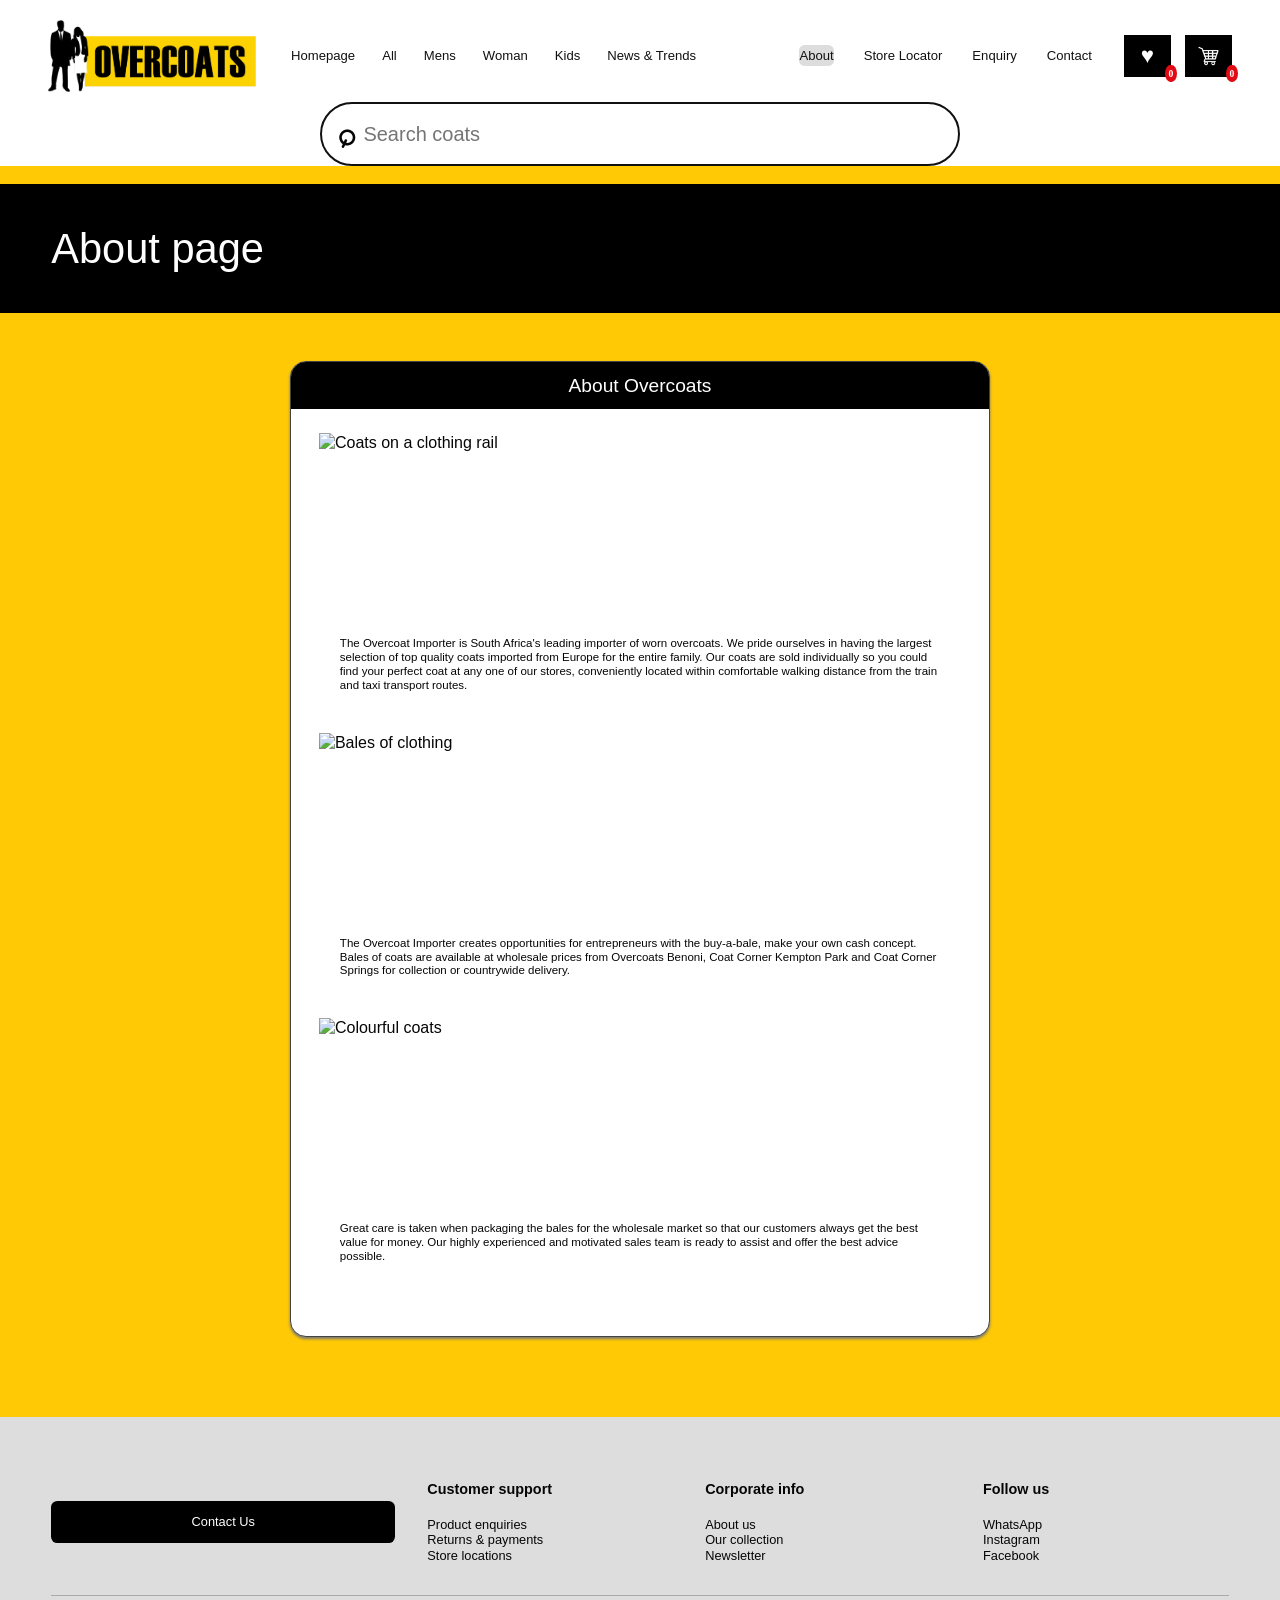
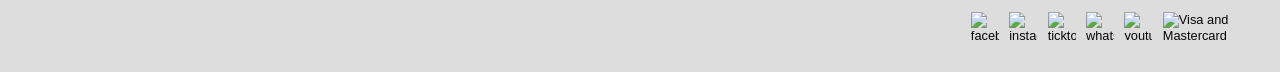
==== commit a044c545: "Use URL-safe asset paths for deployment" ====
--- a/about.html
+++ b/about.html
@@ -1 +1 @@
-<!doctype html><html lang="en"><head><meta charset="utf-8"><meta name="viewport" content="width=device-width,initial-scale=1"><meta http-equiv="Content-Security-Policy" content="default-src 'self'; script-src 'self' https://unpkg.com; style-src 'self' 'unsafe-inline' https://unpkg.com; img-src 'self' data: https://images.unsplash.com https://*.tile.openstreetmap.org https://www.google.com; media-src 'self'; frame-src https://www.google.com; connect-src 'self' https://formsubmit.co https://*.tile.openstreetmap.org; font-src 'self'; object-src 'none'; base-uri 'self'; form-action 'self' mailto:; upgrade-insecure-requests"><meta name="referrer" content="strict-origin-when-cross-origin"><meta http-equiv="X-Content-Type-Options" content="nosniff"><meta http-equiv="Permissions-Policy" content="camera=(), microphone=(), geolocation=(), payment=()"><meta name="description" content="Learn about Overcoats, South Africa’s importer of quality worn coats for the whole family, with retail stores and wholesale clothing bales."><title>About Overcoats | Quality Imported Coats South Africa</title><link rel="stylesheet" href="assets/css/overcoats.css"><link rel="stylesheet" href="assets/css/features.css"><meta name="keywords" content="Overcoats South Africa, imported coats, wholesale clothing bales, second-hand coats"><meta name="robots" content="index,follow"><meta property="og:type" content="website"><meta property="og:title" content="About Overcoats | Quality Imported Coats South Africa"><meta property="og:description" content="Learn about Overcoats, South Africa’s importer of quality worn coats for the whole family, with retail stores and wholesale clothing bales."></head><body><div id="shared-header"></div><main><h1 class="page-title">About page</h1><section class="info-card about-card"><header><h2>About Overcoats</h2></header><img src="assets/images/About/about-coats%20(1).webp" alt="Coats on a clothing rail"><p>The Overcoat Importer is South Africa's leading importer of worn overcoats. We pride ourselves in having the largest selection of top quality coats imported from Europe for the entire family. Our coats are sold individually so you could find your perfect coat at any one of our stores, conveniently located within comfortable walking distance from the train and taxi transport routes.</p><img src="assets/images/About/about-bales%20(1).webp" alt="Bales of clothing"><p>The Overcoat Importer creates opportunities for entrepreneurs with the buy-a-bale, make your own cash concept. Bales of coats are available at wholesale prices from Overcoats Benoni, Coat Corner Kempton Park and Coat Corner Springs for collection or countrywide delivery.</p><img src="assets/images/About/about-choc%20(1).webp" alt="Colourful coats"><p>Great care is taken when packaging the bales for the wholesale market so that our customers always get the best value for money. Our highly experienced and motivated sales team is ready to assist and offer the best advice possible.</p></section></main><div id="shared-footer"></div><script src="assets/js/overcoats.js"></script></body></html>
+<!doctype html><html lang="en"><head><meta charset="utf-8"><meta name="viewport" content="width=device-width,initial-scale=1"><meta http-equiv="Content-Security-Policy" content="default-src 'self'; script-src 'self' https://unpkg.com; style-src 'self' 'unsafe-inline' https://unpkg.com; img-src 'self' data: https://images.unsplash.com https://*.tile.openstreetmap.org https://www.google.com; media-src 'self'; frame-src https://www.google.com; connect-src 'self' https://formsubmit.co https://*.tile.openstreetmap.org; font-src 'self'; object-src 'none'; base-uri 'self'; form-action 'self' mailto:; upgrade-insecure-requests"><meta name="referrer" content="strict-origin-when-cross-origin"><meta http-equiv="X-Content-Type-Options" content="nosniff"><meta http-equiv="Permissions-Policy" content="camera=(), microphone=(), geolocation=(), payment=()"><meta name="description" content="Learn about Overcoats, South Africa’s importer of quality worn coats for the whole family, with retail stores and wholesale clothing bales."><title>About Overcoats | Quality Imported Coats South Africa</title><link rel="stylesheet" href="assets/css/overcoats.css"><link rel="stylesheet" href="assets/css/features.css"><meta name="keywords" content="Overcoats South Africa, imported coats, wholesale clothing bales, second-hand coats"><meta name="robots" content="index,follow"><meta property="og:type" content="website"><meta property="og:title" content="About Overcoats | Quality Imported Coats South Africa"><meta property="og:description" content="Learn about Overcoats, South Africa’s importer of quality worn coats for the whole family, with retail stores and wholesale clothing bales."></head><body><div id="shared-header"></div><main><h1 class="page-title">About page</h1><section class="info-card about-card"><header><h2>About Overcoats</h2></header><img src="assets/images/about/about-coats-1-.webp" alt="Coats on a clothing rail"><p>The Overcoat Importer is South Africa's leading importer of worn overcoats. We pride ourselves in having the largest selection of top quality coats imported from Europe for the entire family. Our coats are sold individually so you could find your perfect coat at any one of our stores, conveniently located within comfortable walking distance from the train and taxi transport routes.</p><img src="assets/images/about/about-bales-1-.webp" alt="Bales of clothing"><p>The Overcoat Importer creates opportunities for entrepreneurs with the buy-a-bale, make your own cash concept. Bales of coats are available at wholesale prices from Overcoats Benoni, Coat Corner Kempton Park and Coat Corner Springs for collection or countrywide delivery.</p><img src="assets/images/about/about-choc-1-.webp" alt="Colourful coats"><p>Great care is taken when packaging the bales for the wholesale market so that our customers always get the best value for money. Our highly experienced and motivated sales team is ready to assist and offer the best advice possible.</p></section></main><div id="shared-footer"></div><script src="assets/js/overcoats.js"></script></body></html>
